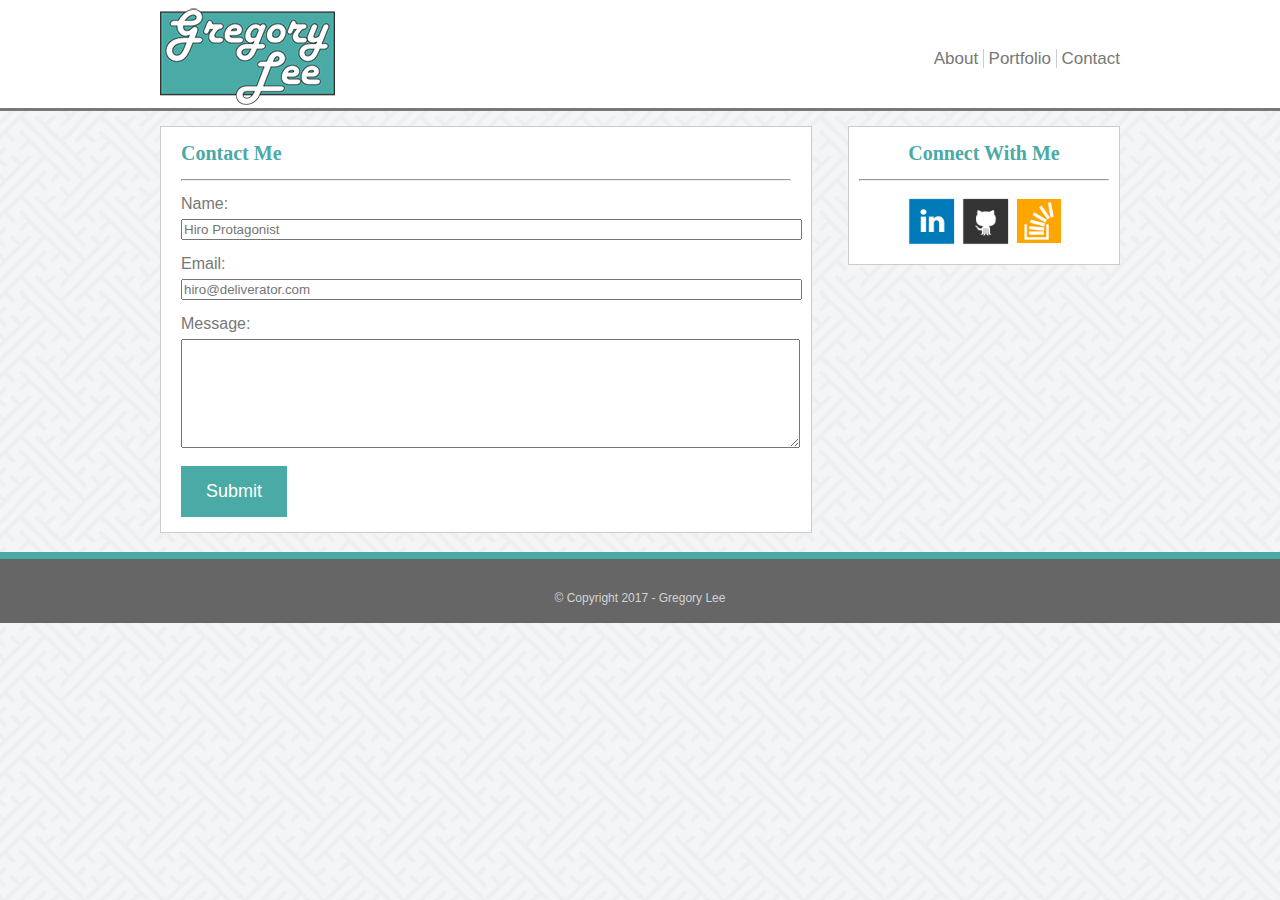
==== contact.html @ 89cf34ce "Copied files over from Basic-Portfolio" ====
<!DOCTYPE html>
<html lang="en-us">
  <head>
    <title>Contact</title>
    <meta charset="utf-8">
    <link rel="shortcut icon" href="assets/images/favicon.png" type="image/x-icon">
    <link rel="stylesheet" type="text/css" href="assets/css/reset.css">
    <link rel="stylesheet" type="text/css" href="assets/css/style.css">
  </head>
  <body>
    <div class="main-container">
      <!-- Heading Section-->
      <div id="top-bar">
        <div class="content">
          <span><a href="index.html"><img id="top-logo" alt="logo" src="assets/images/portfolio-logo.png"></a></span>
          <span id="nav-links">
            <a href="index.html">About</a>
            <a id="portfolio" href="portfolio.html">Portfolio</a>
            <a href="contact.html">Contact</a>
          </span>
        </div>
      </div>
      <!-- Content Section -->
      <div class="content">
        <div id="main">
          <h3>Contact Me</h3>
          <hr>
          <form id="messageform">
            Name:<br>
            <input type="text" name="Name" placeholder="Hiro Protagonist"><br><br>
            Email:<br>
            <input type="text" name="Email" placeholder="hiro@deliverator.com"><br><br>
            Message:<br>
            <textarea rows="7" cols="50" name="Message" form="messageform"></textarea>
          </form>
          <button type="submit" form="messageform" value="Submit">Submit</button>
        </div>
        <!--Sidebar-->
        <div id="sidebar">
          <h3>Connect With Me</h3>
          <hr>
          <a href="#" target="_blank"><img alt="LinkedIn" src="assets/images/linkedin_square_color.png"></a>
          <a href="https://github.com/lzzllvl" target="_blank"><img alt="GitHub" src="assets/images/github_square.png"></a>
          <a href="http://stackoverflow.com/users/5666891/lzzllvl" target="_blank"><img id="stackfix" alt="StackOverflow" src="assets/images/stackoverflow_square.png"></a>
        </div>
      </div>
      <div class="push"></div>
    </div>
    <div id="footer">
      <p>&copy; Copyright 2017 - Gregory Lee</p>
    </div>
  </body>
</html>
---- assets/css/style.css ----
cd
html, body {
  background-image: url("../images/sayagata-400px.png");
  width: 100%;
  height: 100%;
  text-align: center;
}

h1, h3 {
  font-family: 'Georgia', Times, Times New Roman, serif;
  font-weight: bold;
}

/**
  * This h1 style has become superfluous
  * as the header/logo is now a png.
  * I left in the style should I have to go back
  * to the assignment spec.
  */
h1 {
  font-size: 28px;
  display: inline-block;
  color: white;
  background-color: #4aaaa5;
  padding: 15px;
  margin: 5px 0 0 0;
  float: left;
}

h3 {
  font-size: 20px;
  color: #4aaaa5;
  padding: 16px;
}

#main h3 {
  text-align: left;
  padding-left: 0px;
}

a {
  font-size: 17px;
  text-decoration: none;
  color: #777777;
}

a:hover {
  text-decoration: underline;
}

p {
  font-family: 'Arial', 'Helvetica Neue', Helvetica, sans-serif;
  color: #777777;
  text-align: left;
  font-size: 14px;
  line-height: 19px;
}

hr {
  margin: 0 0 15px 0;
}

.content {
  margin: 0 10px;
  width: 960px;
  text-align: center;
  display: inline-block;
}

/**
  * This container was created soley for the
  * sticky footer, which is why there is `em`
  * and `!important` usage - for IE 6
  */
.main-container {
  min-height: 100%;
  height: auto !important;
  height: 100%;
  margin: 0 auto -4em;
}

/**
  * Email Form styles, textarea and buttons
  */
#messageform {
  width: 630px;
  text-align: left;
  font-family: 'Arial', 'Helvetica Neue', Helvetica, sans-serif;
  color: #777777;
}

textarea, input {
  width: 615px;
  margin-top: 7px;
  padding: 1px;
}

button {
  font-family: 'Arial', 'Helvetica Neue', Helvetica, sans-serif;
  font-size: 18px;
  color: white;
  background-color: #4aaaa5;
  float:left;
  padding: 15px 25px;
  margin-top: 15px;
  border-width: 0px;
}

button:hover {
  background-color: #3a9a8f;
}

/**
  *Top Bar styles - includes logo and navigation links
  */
#top-logo {
  width: 175px;
  float: left;
}

#top-bar {
  margin-top: 0px;
  padding-top: 0px;
  margin-bottom: 15px;
  border-style: outset;
  border-width: 0px 0px 3px 0px;
  border-color: #cccccc;
  background-color: #ffffff;
  min-width:960px;
  width: 100%;
}

#nav-links {
  float: right;
  margin-top: 50px;
  font-family: 'Arial', 'Helvetica Neue', Helvetica, sans-serif;
}

#portfolio {
  border-style: solid;
  border-color: #cccccc;
  border-width: 0 1px 0 1px;
  padding: 0 5px 0 5px;
}


/**
  * Main Content Section styles
  */

#main {
  float: left;
  padding: 0 20px 20px 20px;
  width: 610px;
}

#sidebar {
  padding: 0 10px 0 10px;
  width: 250px;
  float: right;
}

#main, #sidebar {
  background-color: #ffffff;
  border-color: #cccccc;
  border-style: solid;
  border-width: 1px;
  padding-bottom: 15px;
}

#sidebar img {
  height: 50px;
}

#sidebar img:hover {
  opacity: 0.5;
}

/**
  * footer styles - sticky footer works,
  *but all the styles for the sticky footer
  * are distributed in the styles file
  */

#footer {
  margin-top: 16px;
  border-style: outset;
  border-width: 7px 0px 0px 0px;
  border-color: #4aaaa5;
  background-color: #666666;
  min-width: 960px;
  width: 100%;
}

#footer p {
  text-align: center;
  color: #D3D3D3;
  font-size: 12px;
  padding-top: 30px;
}

#footer, .push {
  height: 4em;
}


img#profile {
  height: 150px;
  margin-right: 15px;
  float: left;
}

/**
  * StackExchange icon didn't have the margin
  * and it wasn't the right size.
  */

img#stackfix{
  height: 44.5px;
  margin: 0 0 3px 2px;
}

/**
  * This is the section for the portfolio images,
  * with text overlay
  */

.module {
  height: 250px;
  width: 45%;
  float: left;
  margin: 10px;
  background-size: cover;
  position: relative;
}

.module:hover {
  opacity: 0.5;
}

.module h4 {
  margin-top: 190px;
  color: #fff;
  background-color: #4aaaa5;
  font-family: 'Georgia', Times, Times New Roman, serif;
  font-size: 18px;
  padding: 12px 0 12px 0;
}

#rand2 {
  background-image: url("../images/randompic2.jpg");
}
#rand3 {
  background-image: url("../images/randompic3.jpg");
}
#rand4 {
  background-image: url("../images/randompic4.jpg");
}
#rand5 {
  background-image: url("../images/randompic5.jpg");
}
#rand6 {
  background-image: url("../images/randompic6.jpg");
}
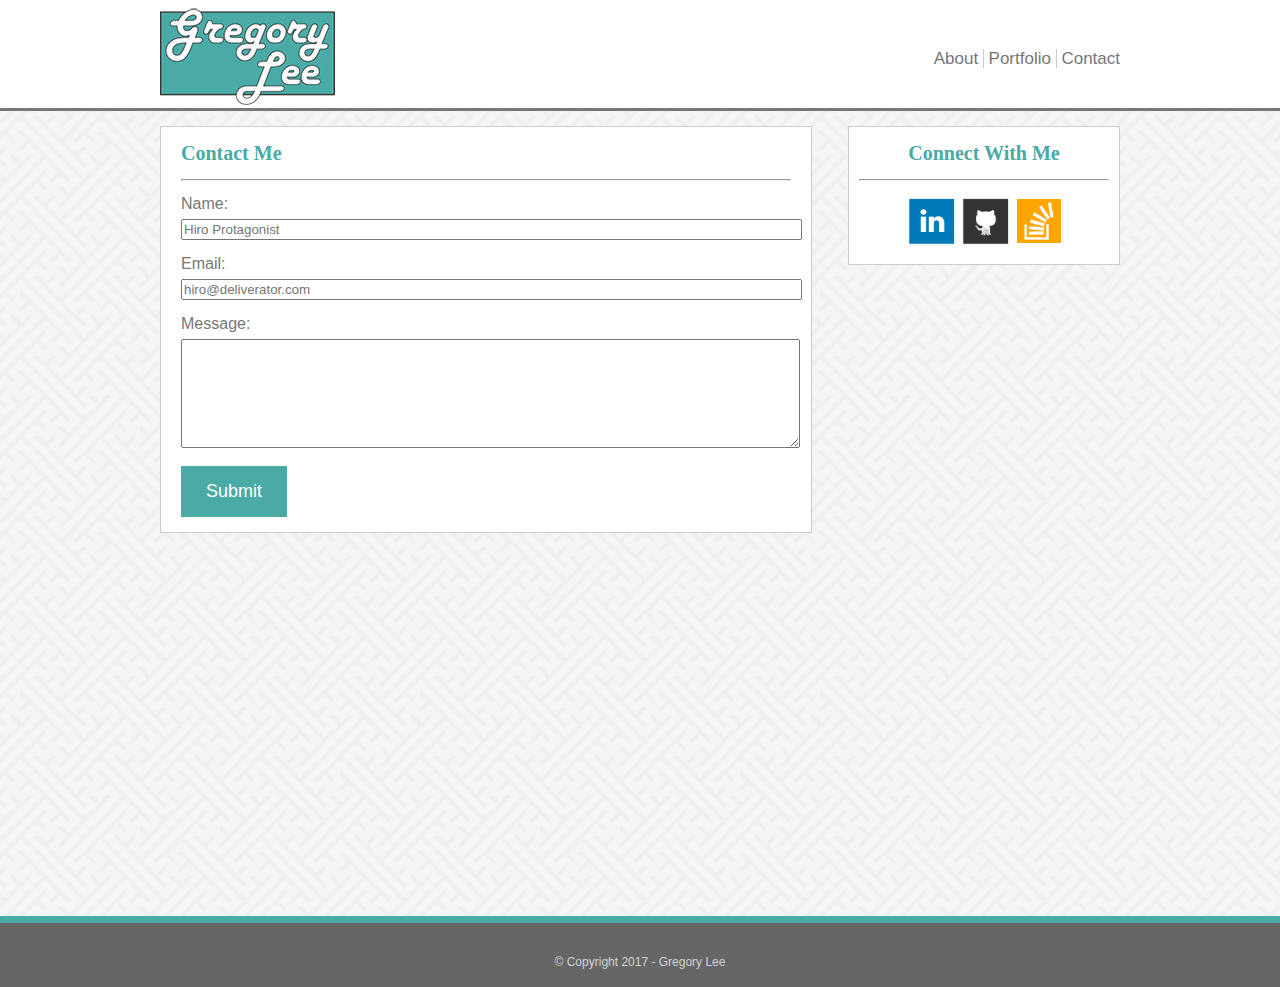
==== commit e8fe38f2: "Working on the styles.css for responsive web, still need to do the portfolio modules" ====
--- a/contact.html
+++ b/contact.html
@@ -3,6 +3,7 @@
   <head>
     <title>Contact</title>
     <meta charset="utf-8">
+    <meta name="viewport" content="width=device-width, initial-scale=1.0">
     <link rel="shortcut icon" href="assets/images/favicon.png" type="image/x-icon">
     <link rel="stylesheet" type="text/css" href="assets/css/reset.css">
     <link rel="stylesheet" type="text/css" href="assets/css/style.css">
@@ -10,7 +11,7 @@
   <body>
     <div class="main-container">
       <!-- Heading Section-->
-      <div id="top-bar">
+      <header id="top-bar">
         <div class="content">
           <span><a href="index.html"><img id="top-logo" alt="logo" src="assets/images/portfolio-logo.png"></a></span>
           <span id="nav-links">
@@ -19,9 +20,9 @@
             <a href="contact.html">Contact</a>
           </span>
         </div>
-      </div>
+      </header>
       <!-- Content Section -->
-      <div class="content">
+      <section class="content">
         <div id="main">
           <h3>Contact Me</h3>
           <hr>
@@ -36,18 +37,18 @@
           <button type="submit" form="messageform" value="Submit">Submit</button>
         </div>
         <!--Sidebar-->
-        <div id="sidebar">
+        <aside id="sidebar">
           <h3>Connect With Me</h3>
           <hr>
           <a href="#" target="_blank"><img alt="LinkedIn" src="assets/images/linkedin_square_color.png"></a>
           <a href="https://github.com/lzzllvl" target="_blank"><img alt="GitHub" src="assets/images/github_square.png"></a>
           <a href="http://stackoverflow.com/users/5666891/lzzllvl" target="_blank"><img id="stackfix" alt="StackOverflow" src="assets/images/stackoverflow_square.png"></a>
-        </div>
+        </aside>
       </div>
       <div class="push"></div>
-    </div>
-    <div id="footer">
+    </section>
+    <footer id="footer">
       <p>&copy; Copyright 2017 - Gregory Lee</p>
-    </div>
+    </footer>
   </body>
 </html>
--- a/assets/css/style.css
+++ b/assets/css/style.css
@@ -1,4 +1,3 @@
-cd
 html, body {
   background-image: url("../images/sayagata-400px.png");
   width: 100%;
@@ -61,7 +60,7 @@
 }
 
 .content {
-  margin: 0 10px;
+  margin: 0;
   width: 960px;
   text-align: center;
   display: inline-block;
@@ -76,7 +75,7 @@
   min-height: 100%;
   height: auto !important;
   height: 100%;
-  margin: 0 auto -4em;
+  margin: 0 0 -4em;
 }
 
 /**
@@ -262,3 +261,150 @@
 #rand6 {
   background-image: url("../images/randompic6.jpg");
 }
+
+
+/**
+  * These are the styles for responsive website.
+  * feat. media all media queries
+  */
+
+@media only screen and (max-width: 980px){
+      header#top-bar {
+        min-width: 750px;
+        width: 100%;
+      }
+
+      .content {
+        width: 750px;
+      }
+
+      #main {
+        width: 510px;
+      }
+
+      #sidebar {
+        width: 160px;
+      }
+
+      #sidebar h3 {
+        font-size: 15px;
+        padding: 20px 10px;
+        height: 12px;
+      }
+
+      img#profile {
+        height: 300px;
+        margin: 0 15px 15px 0;
+        float: none;
+      }
+
+      textarea, input {
+        width: 500px;
+      }
+}
+
+@media only screen and (max-width: 768px){
+  header#top-bar {
+    min-width: 630px;
+    width: 100%;
+  }
+  .content {
+    width: 630px;
+  }
+
+  #main {
+    width: 588px;
+  }
+
+  #sidebar {
+    clear: both;
+    margin-top: 20px;
+    width: 610px;
+  }
+
+  #sidebar h3 {
+    font-size: 15px;
+    padding: 20px 10px;
+    height: 12px;
+  }
+
+  img#profile {
+    height: 150px;
+    margin: 0 15px 0 0;
+    float: left;
+  }
+
+  textarea, input {
+    width: 578px;
+  }
+}
+
+@media only screen and (max-width: 640px){
+  header#top-bar {
+    min-width: 460px;
+    width: 100%;
+  }
+  .content {
+    width: 460px;
+  }
+
+  a {
+    color: white;
+  }
+
+  #portfolio {
+    border-color: white;
+  }
+
+  #top-logo {
+    display: block;
+    float: none;
+    margin: 0 auto;
+  }
+
+  #nav-links {
+    display: block;
+    float: none;
+    margin: 0;
+    margin-top: 5px;
+    padding: 10px 0 10px 0;
+    background-color: #4aaaa5;
+    color: white;
+    width: 100%;
+  }
+
+  #main {
+    width: 418px;
+  }
+
+  #sidebar {
+    clear: both;
+    margin-top: 20px;
+    width: 440px;
+  }
+
+  #sidebar h3 {
+    font-size: 15px;
+    padding: 20px 10px;
+    height: 12px;
+  }
+
+  img#profile {
+    height: 150px;
+    margin: 0 15px 0 0;
+    float: left;
+  }
+
+  textarea, input {
+    width: 408px;
+  }
+}
+
+/**
+  * This is for portrait phones
+  */
+@media only screen and (max-width: 490px){
+      placeholder {
+
+      }
+}
